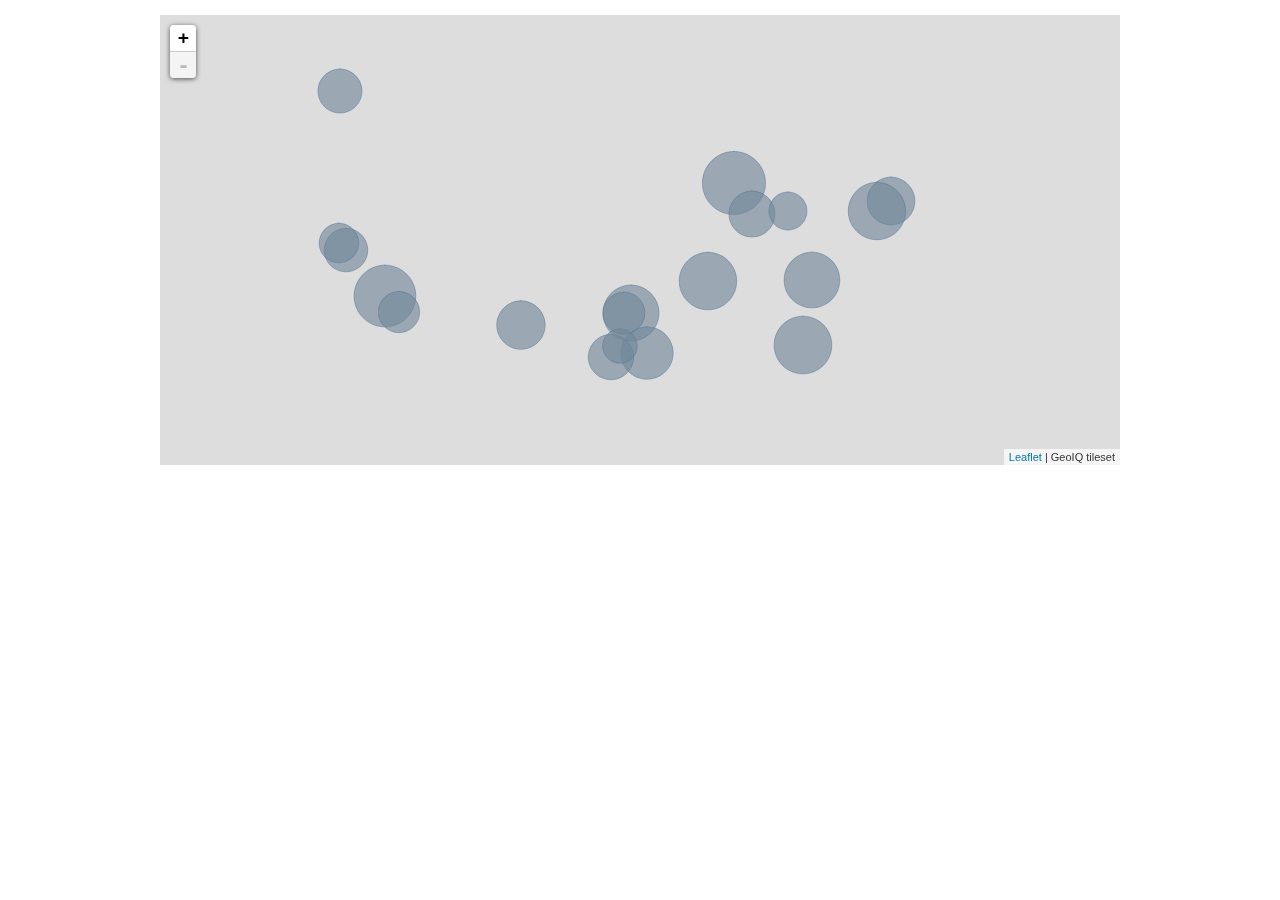
==== index.html @ 982de698 "all that leaflet-ing" ====
<!DOCTYPE html>
    <html lang="en"}
    <head>
        <meta charset = "utf-8">
        <title>Assaults in Major US Cities</title>

        <!-- [If IE] -->
          <script src="http://html5shiv.googlecode.com/svn/trunk/html5.js">
          </script>
        <!-- [end if]-->

        <!--stylesheets-->
        <link rel="stylesheet" href="css/leaflet.css">
        <link rel="stylesheet" href="css/style.css">

    </head>

    <body>
        <div id="wrapper">
            <div id="map"></div>
        </div><!--end wrapper-->

        <!--scripts-->
        <script src="js/jquery.js"></script>
        <script src="js/leaflet.js"></script>
        <script src="js/main.js"></script>
    </body>
    </html>
---- css/leaflet.css ----
/* required styles */

.leaflet-map-pane,
.leaflet-tile,
.leaflet-marker-icon,
.leaflet-marker-shadow,
.leaflet-tile-pane,
.leaflet-tile-container,
.leaflet-overlay-pane,
.leaflet-shadow-pane,
.leaflet-marker-pane,
.leaflet-popup-pane,
.leaflet-overlay-pane svg,
.leaflet-zoom-box,
.leaflet-image-layer,
.leaflet-layer {
	position: absolute;
	left: 0;
	top: 0;
	}
.leaflet-container {
	overflow: hidden;
	-ms-touch-action: none;
	}
.leaflet-tile,
.leaflet-marker-icon,
.leaflet-marker-shadow {
	-webkit-user-select: none;
	   -moz-user-select: none;
	        user-select: none;
	-webkit-user-drag: none;
	}
.leaflet-marker-icon,
.leaflet-marker-shadow {
	display: block;
	}
/* map is broken in FF if you have max-width: 100% on tiles */
.leaflet-container img {
	max-width: none !important;
	}
/* stupid Android 2 doesn't understand "max-width: none" properly */
.leaflet-container img.leaflet-image-layer {
	max-width: 15000px !important;
	}
.leaflet-tile {
	filter: inherit;
	visibility: hidden;
	}
.leaflet-tile-loaded {
	visibility: inherit;
	}
.leaflet-zoom-box {
	width: 0;
	height: 0;
	}
/* workaround for https://bugzilla.mozilla.org/show_bug.cgi?id=888319 */
.leaflet-overlay-pane svg {
	-moz-user-select: none;
	}

.leaflet-tile-pane    { z-index: 2; }
.leaflet-objects-pane { z-index: 3; }
.leaflet-overlay-pane { z-index: 4; }
.leaflet-shadow-pane  { z-index: 5; }
.leaflet-marker-pane  { z-index: 6; }
.leaflet-popup-pane   { z-index: 7; }

.leaflet-vml-shape {
	width: 1px;
	height: 1px;
	}
.lvml {
	behavior: url(#default#VML);
	display: inline-block;
	position: absolute;
	}


/* control positioning */

.leaflet-control {
	position: relative;
	z-index: 7;
	pointer-events: auto;
	}
.leaflet-top,
.leaflet-bottom {
	position: absolute;
	z-index: 1000;
	pointer-events: none;
	}
.leaflet-top {
	top: 0;
	}
.leaflet-right {
	right: 0;
	}
.leaflet-bottom {
	bottom: 0;
	}
.leaflet-left {
	left: 0;
	}
.leaflet-control {
	float: left;
	clear: both;
	}
.leaflet-right .leaflet-control {
	float: right;
	}
.leaflet-top .leaflet-control {
	margin-top: 10px;
	}
.leaflet-bottom .leaflet-control {
	margin-bottom: 10px;
	}
.leaflet-left .leaflet-control {
	margin-left: 10px;
	}
.leaflet-right .leaflet-control {
	margin-right: 10px;
	}


/* zoom and fade animations */

.leaflet-fade-anim .leaflet-tile,
.leaflet-fade-anim .leaflet-popup {
	opacity: 0;
	-webkit-transition: opacity 0.2s linear;
	   -moz-transition: opacity 0.2s linear;
	     -o-transition: opacity 0.2s linear;
	        transition: opacity 0.2s linear;
	}
.leaflet-fade-anim .leaflet-tile-loaded,
.leaflet-fade-anim .leaflet-map-pane .leaflet-popup {
	opacity: 1;
	}

.leaflet-zoom-anim .leaflet-zoom-animated {
	-webkit-transition: -webkit-transform 0.25s cubic-bezier(0,0,0.25,1);
	   -moz-transition:    -moz-transform 0.25s cubic-bezier(0,0,0.25,1);
	     -o-transition:      -o-transform 0.25s cubic-bezier(0,0,0.25,1);
	        transition:         transform 0.25s cubic-bezier(0,0,0.25,1);
	}
.leaflet-zoom-anim .leaflet-tile,
.leaflet-pan-anim .leaflet-tile,
.leaflet-touching .leaflet-zoom-animated {
	-webkit-transition: none;
	   -moz-transition: none;
	     -o-transition: none;
	        transition: none;
	}

.leaflet-zoom-anim .leaflet-zoom-hide {
	visibility: hidden;
	}


/* cursors */

.leaflet-clickable {
	cursor: pointer;
	}
.leaflet-container {
	cursor: -webkit-grab;
	cursor:    -moz-grab;
	}
.leaflet-popup-pane,
.leaflet-control {
	cursor: auto;
	}
.leaflet-dragging .leaflet-container,
.leaflet-dragging .leaflet-clickable {
	cursor: move;
	cursor: -webkit-grabbing;
	cursor:    -moz-grabbing;
	}


/* visual tweaks */

.leaflet-container {
	background: #ddd;
	outline: 0;
	}
.leaflet-container a {
	color: #0078A8;
	}
.leaflet-container a.leaflet-active {
	outline: 2px solid orange;
	}
.leaflet-zoom-box {
	border: 2px dotted #38f;
	background: rgba(255,255,255,0.5);
	}


/* general typography */
.leaflet-container {
	font: 12px/1.5 "Helvetica Neue", Arial, Helvetica, sans-serif;
	}


/* general toolbar styles */

.leaflet-bar {
	box-shadow: 0 1px 5px rgba(0,0,0,0.65);
	border-radius: 4px;
	}
.leaflet-bar a,
.leaflet-bar a:hover {
	background-color: #fff;
	border-bottom: 1px solid #ccc;
	width: 26px;
	height: 26px;
	line-height: 26px;
	display: block;
	text-align: center;
	text-decoration: none;
	color: black;
	}
.leaflet-bar a,
.leaflet-control-layers-toggle {
	background-position: 50% 50%;
	background-repeat: no-repeat;
	display: block;
	}
.leaflet-bar a:hover {
	background-color: #f4f4f4;
	}
.leaflet-bar a:first-child {
	border-top-left-radius: 4px;
	border-top-right-radius: 4px;
	}
.leaflet-bar a:last-child {
	border-bottom-left-radius: 4px;
	border-bottom-right-radius: 4px;
	border-bottom: none;
	}
.leaflet-bar a.leaflet-disabled {
	cursor: default;
	background-color: #f4f4f4;
	color: #bbb;
	}

.leaflet-touch .leaflet-bar a {
	width: 30px;
	height: 30px;
	line-height: 30px;
	}


/* zoom control */

.leaflet-control-zoom-in,
.leaflet-control-zoom-out {
	font: bold 18px 'Lucida Console', Monaco, monospace;
	text-indent: 1px;
	}
.leaflet-control-zoom-out {
	font-size: 20px;
	}

.leaflet-touch .leaflet-control-zoom-in {
	font-size: 22px;
	}
.leaflet-touch .leaflet-control-zoom-out {
	font-size: 24px;
	}


/* layers control */

.leaflet-control-layers {
	box-shadow: 0 1px 5px rgba(0,0,0,0.4);
	background: #fff;
	border-radius: 5px;
	}
.leaflet-control-layers-toggle {
	background-image: url(images/layers.png);
	width: 36px;
	height: 36px;
	}
.leaflet-retina .leaflet-control-layers-toggle {
	background-image: url(images/layers-2x.png);
	background-size: 26px 26px;
	}
.leaflet-touch .leaflet-control-layers-toggle {
	width: 44px;
	height: 44px;
	}
.leaflet-control-layers .leaflet-control-layers-list,
.leaflet-control-layers-expanded .leaflet-control-layers-toggle {
	display: none;
	}
.leaflet-control-layers-expanded .leaflet-control-layers-list {
	display: block;
	position: relative;
	}
.leaflet-control-layers-expanded {
	padding: 6px 10px 6px 6px;
	color: #333;
	background: #fff;
	}
.leaflet-control-layers-selector {
	margin-top: 2px;
	position: relative;
	top: 1px;
	}
.leaflet-control-layers label {
	display: block;
	}
.leaflet-control-layers-separator {
	height: 0;
	border-top: 1px solid #ddd;
	margin: 5px -10px 5px -6px;
	}


/* attribution and scale controls */

.leaflet-container .leaflet-control-attribution {
	background: #fff;
	background: rgba(255, 255, 255, 0.7);
	margin: 0;
	}
.leaflet-control-attribution,
.leaflet-control-scale-line {
	padding: 0 5px;
	color: #333;
	}
.leaflet-control-attribution a {
	text-decoration: none;
	}
.leaflet-control-attribution a:hover {
	text-decoration: underline;
	}
.leaflet-container .leaflet-control-attribution,
.leaflet-container .leaflet-control-scale {
	font-size: 11px;
	}
.leaflet-left .leaflet-control-scale {
	margin-left: 5px;
	}
.leaflet-bottom .leaflet-control-scale {
	margin-bottom: 5px;
	}
.leaflet-control-scale-line {
	border: 2px solid #777;
	border-top: none;
	line-height: 1.1;
	padding: 2px 5px 1px;
	font-size: 11px;
	white-space: nowrap;
	overflow: hidden;
	-moz-box-sizing: content-box;
	     box-sizing: content-box;

	background: #fff;
	background: rgba(255, 255, 255, 0.5);
	}
.leaflet-control-scale-line:not(:first-child) {
	border-top: 2px solid #777;
	border-bottom: none;
	margin-top: -2px;
	}
.leaflet-control-scale-line:not(:first-child):not(:last-child) {
	border-bottom: 2px solid #777;
	}

.leaflet-touch .leaflet-control-attribution,
.leaflet-touch .leaflet-control-layers,
.leaflet-touch .leaflet-bar {
	box-shadow: none;
	}
.leaflet-touch .leaflet-control-layers,
.leaflet-touch .leaflet-bar {
	border: 2px solid rgba(0,0,0,0.2);
	background-clip: padding-box;
	}


/* popup */

.leaflet-popup {
	position: absolute;
	text-align: center;
	}
.leaflet-popup-content-wrapper {
	padding: 1px;
	text-align: left;
	border-radius: 12px;
	}
.leaflet-popup-content {
	margin: 13px 19px;
	line-height: 1.4;
	}
.leaflet-popup-content p {
	margin: 18px 0;
	}
.leaflet-popup-tip-container {
	margin: 0 auto;
	width: 40px;
	height: 20px;
	position: relative;
	overflow: hidden;
	}
.leaflet-popup-tip {
	width: 17px;
	height: 17px;
	padding: 1px;

	margin: -10px auto 0;

	-webkit-transform: rotate(45deg);
	   -moz-transform: rotate(45deg);
	    -ms-transform: rotate(45deg);
	     -o-transform: rotate(45deg);
	        transform: rotate(45deg);
	}
.leaflet-popup-content-wrapper,
.leaflet-popup-tip {
	background: white;

	box-shadow: 0 3px 14px rgba(0,0,0,0.4);
	}
.leaflet-container a.leaflet-popup-close-button {
	position: absolute;
	top: 0;
	right: 0;
	padding: 4px 4px 0 0;
	text-align: center;
	width: 18px;
	height: 14px;
	font: 16px/14px Tahoma, Verdana, sans-serif;
	color: #c3c3c3;
	text-decoration: none;
	font-weight: bold;
	background: transparent;
	}
.leaflet-container a.leaflet-popup-close-button:hover {
	color: #999;
	}
.leaflet-popup-scrolled {
	overflow: auto;
	border-bottom: 1px solid #ddd;
	border-top: 1px solid #ddd;
	}

.leaflet-oldie .leaflet-popup-content-wrapper {
	zoom: 1;
	}
.leaflet-oldie .leaflet-popup-tip {
	width: 24px;
	margin: 0 auto;

	-ms-filter: "progid:DXImageTransform.Microsoft.Matrix(M11=0.70710678, M12=0.70710678, M21=-0.70710678, M22=0.70710678)";
	filter: progid:DXImageTransform.Microsoft.Matrix(M11=0.70710678, M12=0.70710678, M21=-0.70710678, M22=0.70710678);
	}
.leaflet-oldie .leaflet-popup-tip-container {
	margin-top: -1px;
	}

.leaflet-oldie .leaflet-control-zoom,
.leaflet-oldie .leaflet-control-layers,
.leaflet-oldie .leaflet-popup-content-wrapper,
.leaflet-oldie .leaflet-popup-tip {
	border: 1px solid #999;
	}


/* div icon */

.leaflet-div-icon {
	background: #fff;
	border: 1px solid #666;
	}
---- css/style.css ----
/* Stylesheet written by Rich Donohue and Carl Sack for Time Series Proportional Symbol Maps with Leaflet and JQuery */

body {
    font-family: sans-serif;
}
h2 {
    font-size: 1.2em;
    margin-top: 3px;
}
h2,div, span {
	-webkit-touch-callout: none;
	-webkit-user-select: none;
	-khtml-user-select: none;
	-moz-user-select: none;
	-ms-user-select: none;
	user-select: none;
}
#wrapper {
    width: 960px;
    margin: 15px auto;
}
#map {
	height: 450px;
	margin: 15px auto 15px;
}

.legend, .temporal-legend {
    padding: 6px 10px;
    font: 14px/16px Arial, Helvetica, sans-serif;
    background: white;
    background: rgba(255,255,255,0.8);
    box-shadow: 0 0 15px rgba(0,0,0,0.2);
    border-radius: 5px;
}
#legendTitle {
    text-align: center;
    margin-bottom: 15px;
    font-variant: small-caps;
}
.symbolsContainer {
    float: left;
	margin-left: 50px;
}
.legendCircle {
     border-radius:50%;
     border: 1px solid #537898;
     background: rgba(113, 133, 152, .6);
	 display: inline-block;
}
.legendValue {
    position: absolute;
    right: 8px;
}
.range-slider {
    width: 250px;
}
.temporal-legend {
    font-size: 1.2em;
    text-align: center;
}
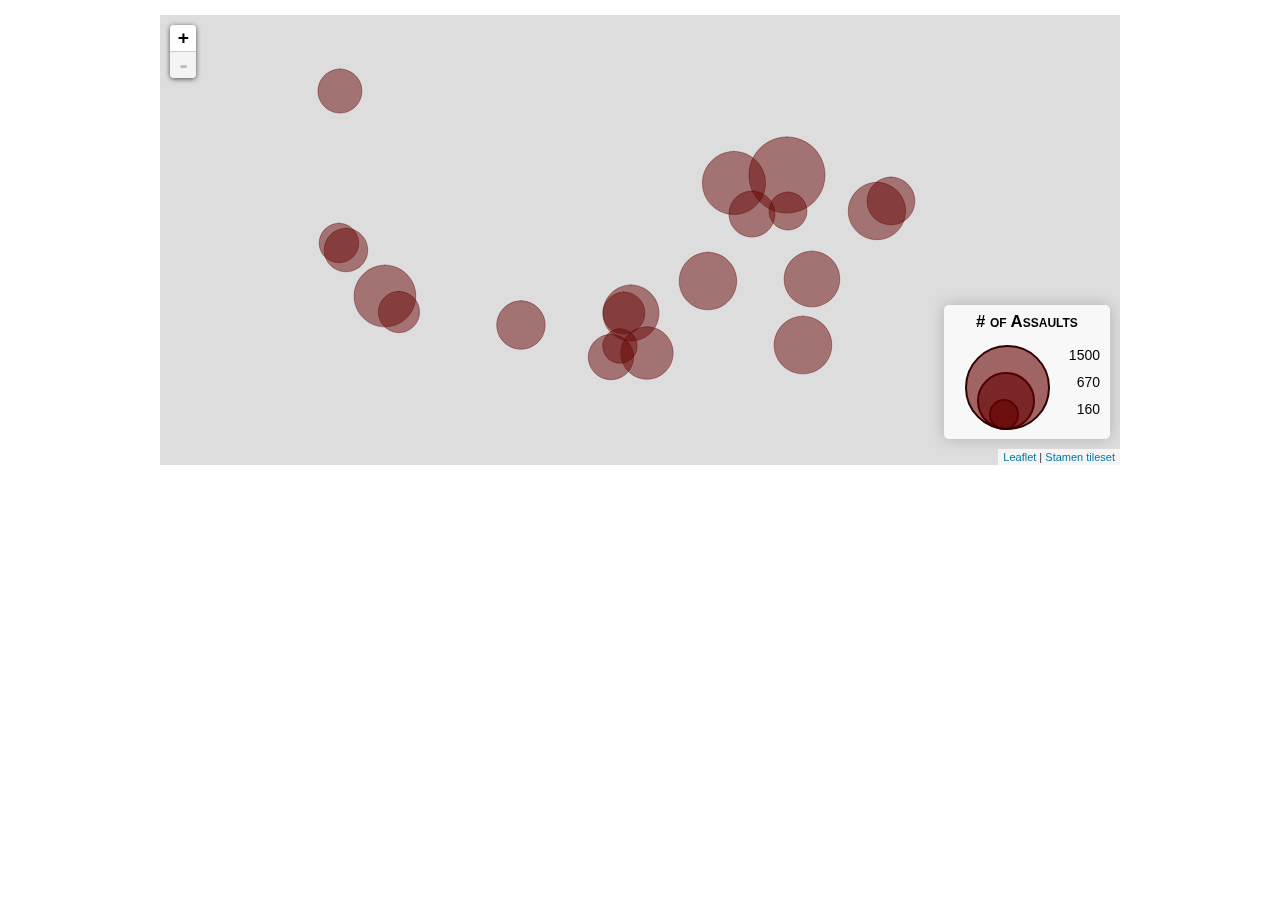
==== commit adea37b6: "update" ====
--- a/index.html
+++ b/index.html
@@ -16,6 +16,7 @@
     </head>
 
     <body>
+       
         <div id="wrapper">
             <div id="map"></div>
         </div><!--end wrapper-->
--- a/css/style.css
+++ b/css/style.css
@@ -39,17 +39,17 @@
 }
 .symbolsContainer {
     float: left;
-	margin-left: 50px;
+	margin: 0 50px;
 }
 .legendCircle {
      border-radius:50%;
-     border: 1px solid #537898;
-     background: rgba(113, 133, 152, .6);
+     border: 2px solid #330000;
+     background: rgba(100, 0, 0, .6);
 	 display: inline-block;
 }
 .legendValue {
     position: absolute;
-    right: 8px;
+    right: 10px;
 }
 .range-slider {
     width: 250px;
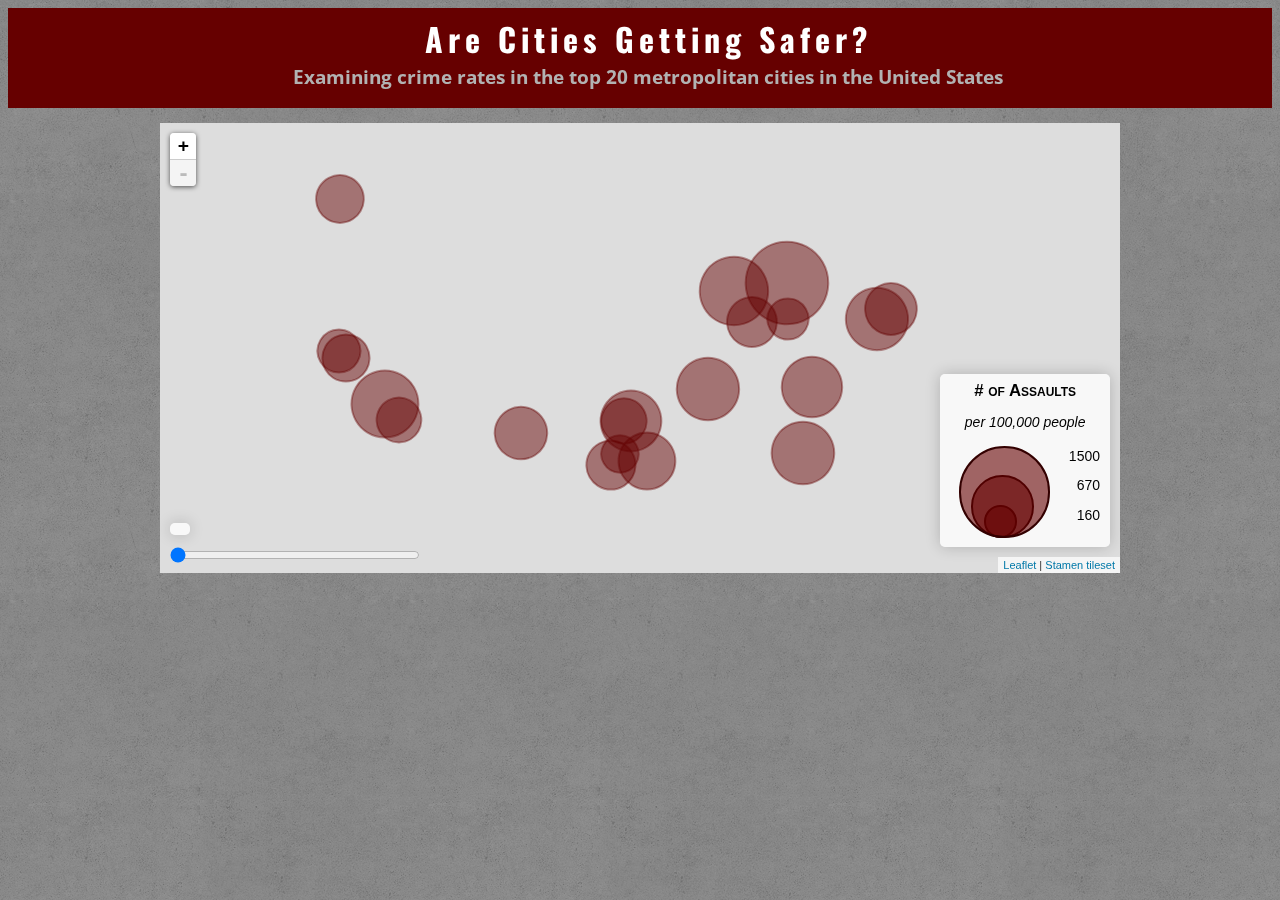
==== commit 716baa29: "add leaflet lab" ====
--- a/index.html
+++ b/index.html
@@ -2,6 +2,7 @@
     <html lang="en"}
     <head>
         <meta charset = "utf-8">
+  
         <title>Assaults in Major US Cities</title>
 
         <!-- [If IE] -->
@@ -12,18 +13,27 @@
         <!--stylesheets-->
         <link rel="stylesheet" href="css/leaflet.css">
         <link rel="stylesheet" href="css/style.css">
-
     </head>
 
+
     <body>
-       
+        <div class="header"></div>
+        <div class="header-cont">
+            <div style="color: white"><center><h2>Are Cities Getting Safer?</h2></center></div>
+               <center><h3>Examining crime rates in the top 20 metropolitan cities in the United States</h3></center>
+        </div>
+ 
+        
         <div id="wrapper">
             <div id="map"></div>
         </div><!--end wrapper-->
 
+
+        
         <!--scripts-->
         <script src="js/jquery.js"></script>
         <script src="js/leaflet.js"></script>
         <script src="js/main.js"></script>
+         <script src="//code.jquery.com/ui/1.11.1/jquery-ui.js"></script>
     </body>
     </html>
--- a/css/style.css
+++ b/css/style.css
@@ -1,13 +1,28 @@
 /* Stylesheet written by Rich Donohue and Carl Sack for Time Series Proportional Symbol Maps with Leaflet and JQuery */
-
+@import url(http://fonts.googleapis.com/css?family=Oswald|Open+Sans:400,300);
 body {
+    font-family: 'Open Sans', sans-serif;
+    background-image: url('../img/mochaGrunge.png'); 
+}
+h2 {
+    font-size: 2em;
+    margin-top: 15px;
+    font-family: 'Oswald', sans-serif;
+    letter-spacing: 5px;
+}
+h3{
+    font-family: 'Open Sans', sans-serif;
+    margin-top: -25px;
+    color: #b2b2b2;
+}
+h4{
+    font-size: 1.2em;
+    margin-top: 3px;
     font-family: sans-serif;
 }
-h2 {
-    font-size: 1.2em;
-    margin-top: 3px;
-}
-h2,div, span {
+
+
+h2, h3, h4,div, span {
 	-webkit-touch-callout: none;
 	-webkit-user-select: none;
 	-khtml-user-select: none;
@@ -15,6 +30,19 @@
 	-ms-user-select: none;
 	user-select: none;
 }
+.header{
+    height: 100px;
+    background: #660000;
+    margin: 0px auto;
+    width: 100%;
+    padding: 0;
+}
+.header-cont{
+    width: 100%;
+    position: fixed;
+    top: 0px;
+}
+
 #wrapper {
     width: 960px;
     margin: 15px auto;
@@ -58,3 +86,5 @@
     font-size: 1.2em;
     text-align: center;
 }
+
+
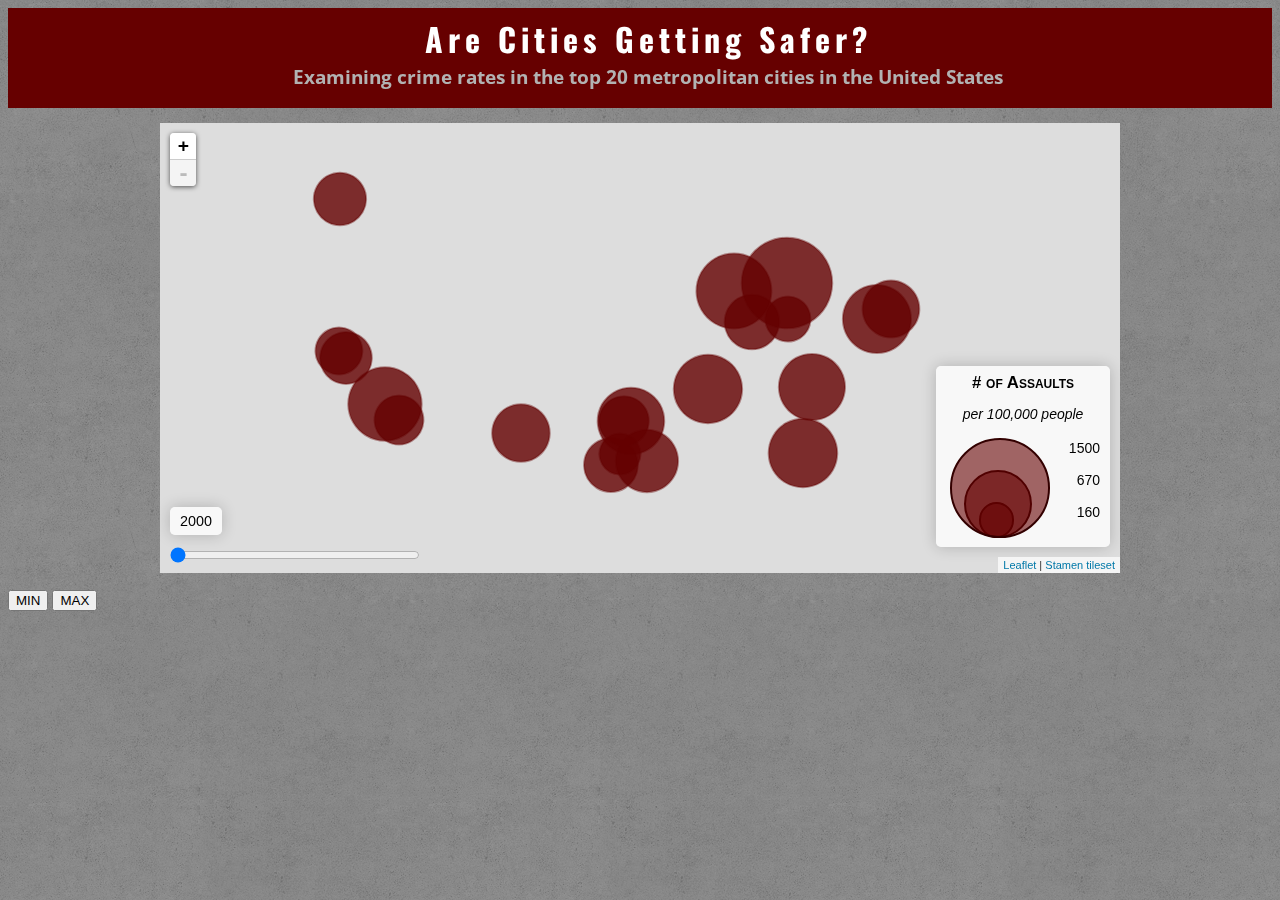
==== commit 9d01e7df: "update" ====
--- a/index.html
+++ b/index.html
@@ -27,9 +27,10 @@
         <div id="wrapper">
             <div id="map"></div>
         </div><!--end wrapper-->
-
-
-        
+        <div id="buttons">
+            <span><button id="minButton">MIN</button></span>
+            <span><button id="maxButton">MAX</button></span>
+        </div>
         <!--scripts-->
         <script src="js/jquery.js"></script>
         <script src="js/leaflet.js"></script>
--- a/css/style.css
+++ b/css/style.css
@@ -86,5 +86,10 @@
     font-size: 1.2em;
     text-align: center;
 }
+#minButton{
+    
+}
+#maxButton{
+    
+}
 
-
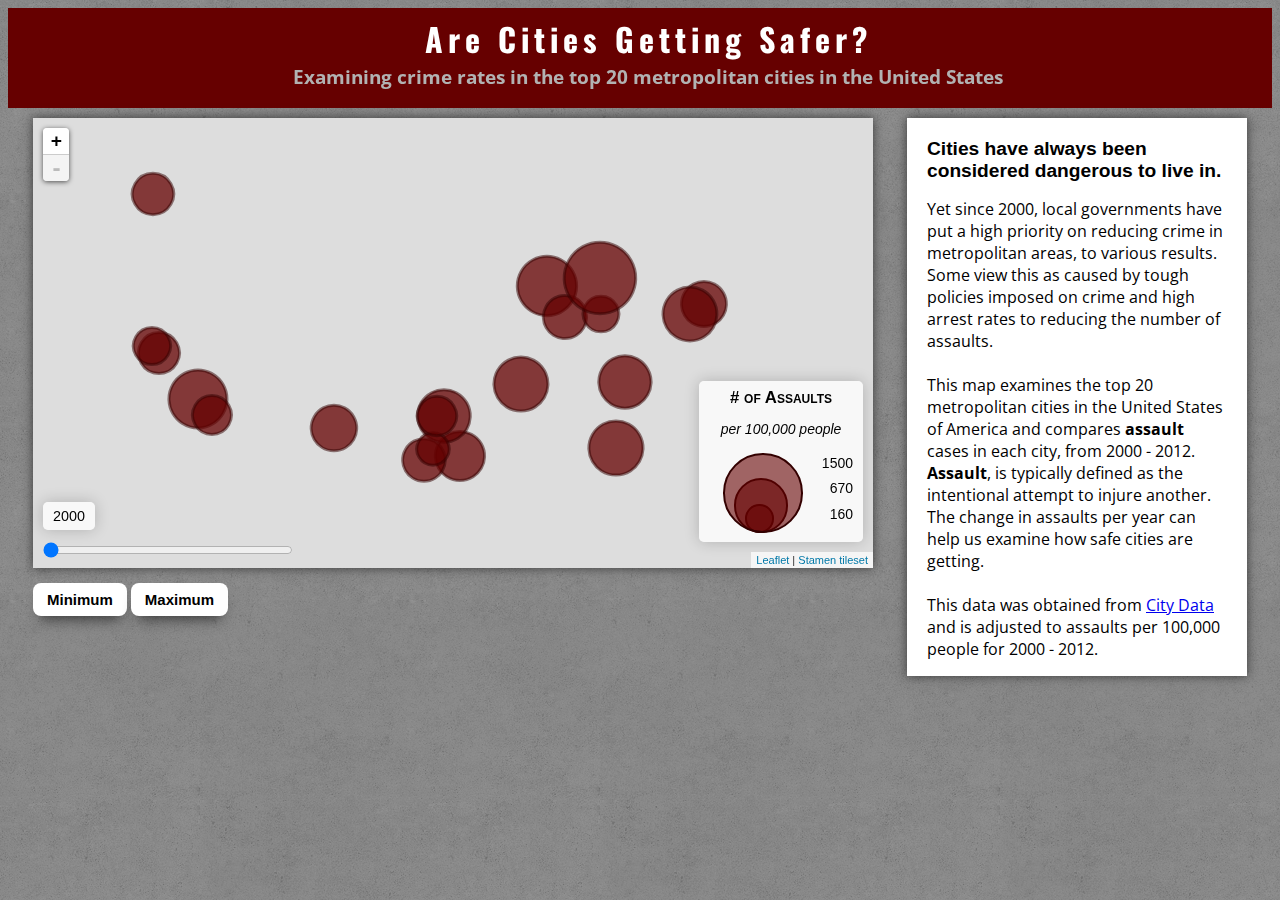
==== commit 15476703: "finally done!" ====
--- a/index.html
+++ b/index.html
@@ -1,5 +1,5 @@
 <!DOCTYPE html>
-    <html lang="en"}
+    <html lang="en">
     <head>
         <meta charset = "utf-8">
   
@@ -27,9 +27,12 @@
         <div id="wrapper">
             <div id="map"></div>
         </div><!--end wrapper-->
-        <div id="buttons">
-            <span><button id="minButton">MIN</button></span>
-            <span><button id="maxButton">MAX</button></span>
+        
+        <div id="text" align="left"><h5>Cities have always been considered dangerous to live in. </h5><p>Yet since 2000, local governments have put a high priority on reducing crime in metropolitan areas, to various results. Some view this as caused by tough policies imposed on crime and high arrest rates to reducing the number of assaults.<br><br> This map examines the top 20 metropolitan cities in the United States of America and compares <b>assault</b> cases in each city, from 2000 - 2012. <strong>Assault</strong>, is typically defined as the intentional attempt to injure another. The change in assaults per year can help us examine how safe cities are getting.<br><br>This data was obtained from <a href="http://www.city-data.com/crime">City Data</a> and is adjusted to assaults per 100,000 people for 2000 - 2012. <br></p></div>
+        
+        <div id="buttons" align="left">
+            <a href="#" class="minButton">Minimum</a>
+            <a href="#" class="maxButton">Maximum</a>
         </div>
         <!--scripts-->
         <script src="js/jquery.js"></script>
--- a/css/style.css
+++ b/css/style.css
@@ -1,4 +1,5 @@
 /* Stylesheet written by Rich Donohue and Carl Sack for Time Series Proportional Symbol Maps with Leaflet and JQuery */
+
 @import url(http://fonts.googleapis.com/css?family=Oswald|Open+Sans:400,300);
 body {
     font-family: 'Open Sans', sans-serif;
@@ -20,7 +21,12 @@
     margin-top: 3px;
     font-family: sans-serif;
 }
-
+h5{
+    font-size: 1.2em;
+    margin-top: 20px;
+    margin-bottom: 0px;
+    font-family: sans-serif;
+}
 
 h2, h3, h4,div, span {
 	-webkit-touch-callout: none;
@@ -44,14 +50,31 @@
 }
 
 #wrapper {
-    width: 960px;
-    margin: 15px auto;
+	box-shadow: 0px 0px 10px #383838;
+    width: 840px;
+    float: left;
+    margin-top: 10px;
+    margin-left: 25px;
+    
 }
 #map {
 	height: 450px;
-	margin: 15px auto 15px;
 }
-
+#text {
+    -moz-box-shadow: 0px 0px 10px #383838;
+	-webkit-box-shadow: 0px 0px 10px #383838;
+	box-shadow: 0px 0px 10px #383838;
+    margin-top: 10px;
+    margin-left: 0px;
+    padding-left: 20px;
+    padding-right: 20px;
+    width: 300px;
+    float: right;
+    display: inline-block;
+    margin-right: 25px;
+    background: white;
+    
+}
 .legend, .temporal-legend {
     padding: 6px 10px;
     font: 14px/16px Arial, Helvetica, sans-serif;
@@ -86,10 +109,56 @@
     font-size: 1.2em;
     text-align: center;
 }
-#minButton{
-    
+#buttons{
+    float: left;
+    margin-top: 15px;
+    margin-left: 25px;
 }
-#maxButton{
-    
+.minButton {
+	-moz-box-shadow: 0px 10px 14px -7px #383838;
+	-webkit-box-shadow: 0px 10px 14px -7px #383838;
+	box-shadow: 0px 10px 14px -7px #383838;
+	background-color:#FFF;
+	-moz-border-radius:8px;
+	-webkit-border-radius:8px;
+	border-radius:8px;
+	display:inline-block;
+	cursor:pointer;
+	color:#000000;
+	font-family:arial;
+	font-size:15px;
+	font-weight:bold;
+	padding:8px 14px;
+	text-decoration:none;
 }
-
+.minButton:hover {
+	background-color:#595959;
+}
+.minButton:active {
+	position:relative;
+	top:1px;
+}
+.maxButton {
+	-moz-box-shadow: 0px 10px 14px -7px #383838;
+	-webkit-box-shadow: 0px 10px 14px -7px #383838;
+	box-shadow: 0px 10px 14px -7px #383838;
+	background-color:#FFF;
+	-moz-border-radius:8px;
+	-webkit-border-radius:8px;
+	border-radius:8px;
+	display:inline-block;
+	cursor:pointer;
+	color:#000000;
+	font-family:arial;
+	font-size:15px;
+	font-weight:bold;
+	padding:8px 14px;
+	text-decoration:none;
+}
+.maxButton:hover {
+	background-color:#595959;
+}
+.maxButton:active {
+	position:relative;
+	top:1px;
+}